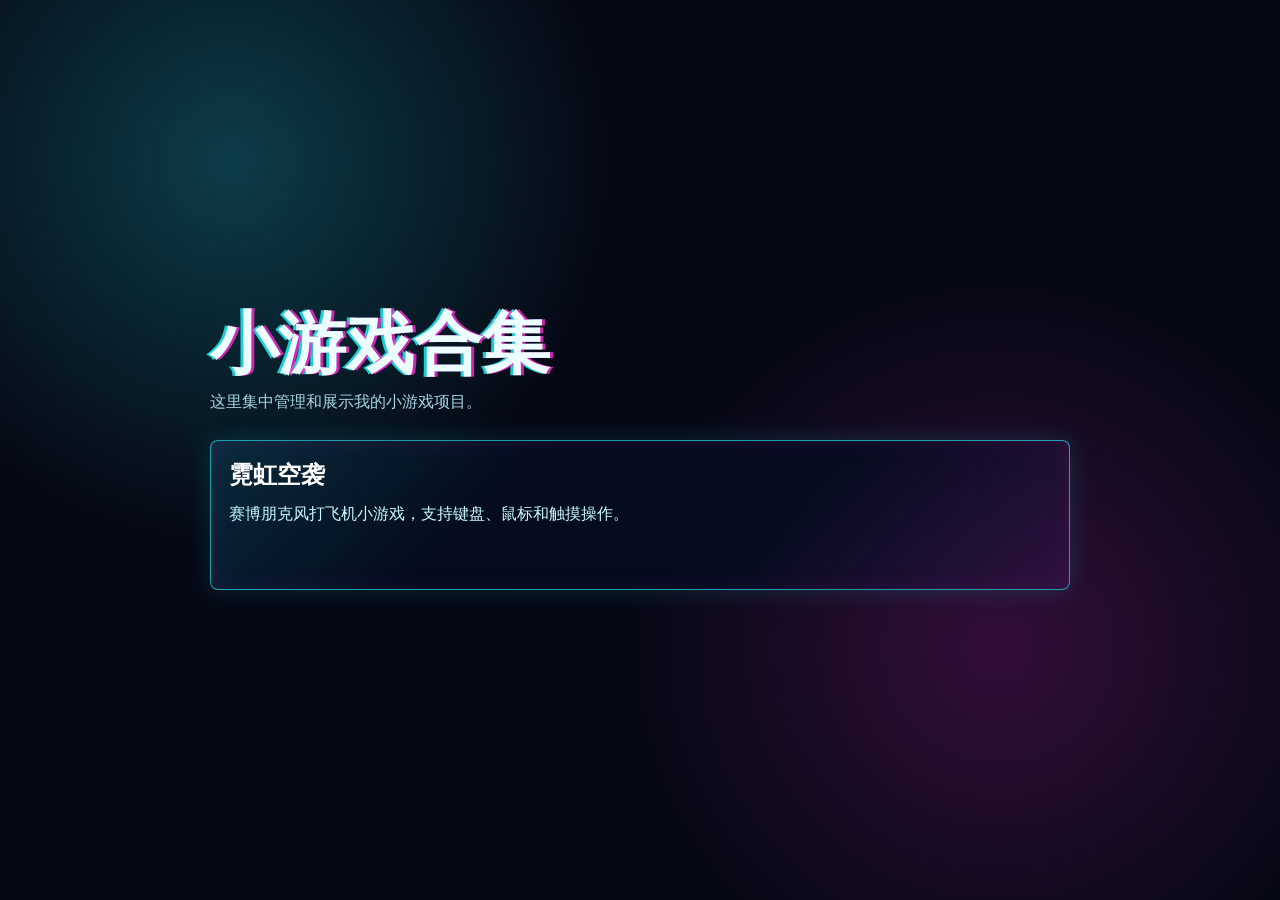
==== index.html @ 35bf324a "Add mini games landing page" ====
<!doctype html>
<html lang="zh-CN">
  <head>
    <meta charset="UTF-8" />
    <meta name="viewport" content="width=device-width, initial-scale=1.0" />
    <title>小游戏合集</title>
    <style>
      :root {
        color-scheme: dark;
        font-family: Inter, ui-sans-serif, system-ui, -apple-system, BlinkMacSystemFont, "Segoe UI", sans-serif;
        background: #050814;
        color: #ecfeff;
      }
      * { box-sizing: border-box; }
      body {
        margin: 0;
        min-height: 100vh;
        display: grid;
        place-items: center;
        padding: 24px;
        background:
          radial-gradient(circle at 18% 18%, rgba(36, 247, 255, 0.22), transparent 30%),
          radial-gradient(circle at 78% 72%, rgba(255, 43, 214, 0.18), transparent 32%),
          #050814;
      }
      main {
        width: min(100%, 860px);
      }
      h1 {
        margin: 0 0 10px;
        font-size: clamp(36px, 7vw, 68px);
        line-height: 1;
        text-shadow: 3px 0 0 rgba(255, 43, 214, 0.8), -3px 0 0 rgba(36, 247, 255, 0.8);
      }
      p {
        margin: 0 0 24px;
        color: #a9d5e4;
        line-height: 1.7;
      }
      .grid {
        display: grid;
        grid-template-columns: repeat(auto-fit, minmax(240px, 1fr));
        gap: 16px;
      }
      a {
        display: block;
        min-height: 150px;
        padding: 18px;
        border: 1px solid rgba(36, 247, 255, 0.62);
        border-radius: 8px;
        color: inherit;
        text-decoration: none;
        background:
          linear-gradient(135deg, rgba(36, 247, 255, 0.12), transparent 34%),
          linear-gradient(315deg, rgba(255, 43, 214, 0.14), transparent 34%),
          rgba(5, 14, 34, 0.82);
        box-shadow: 0 0 26px rgba(36, 247, 255, 0.14), inset 0 0 24px rgba(255, 43, 214, 0.08);
      }
      a:hover {
        border-color: #ff2bd6;
        transform: translateY(-2px);
      }
      strong {
        display: block;
        margin-bottom: 10px;
        font-size: 24px;
        color: #fff;
      }
      span {
        color: #c9fbff;
        line-height: 1.6;
      }
    </style>
  </head>
  <body>
    <main>
      <h1>小游戏合集</h1>
      <p>这里集中管理和展示我的小游戏项目。</p>
      <div class="grid">
        <a href="./game1/">
          <strong>霓虹空袭</strong>
          <span>赛博朋克风打飞机小游戏，支持键盘、鼠标和触摸操作。</span>
        </a>
      </div>
    </main>
  </body>
</html>
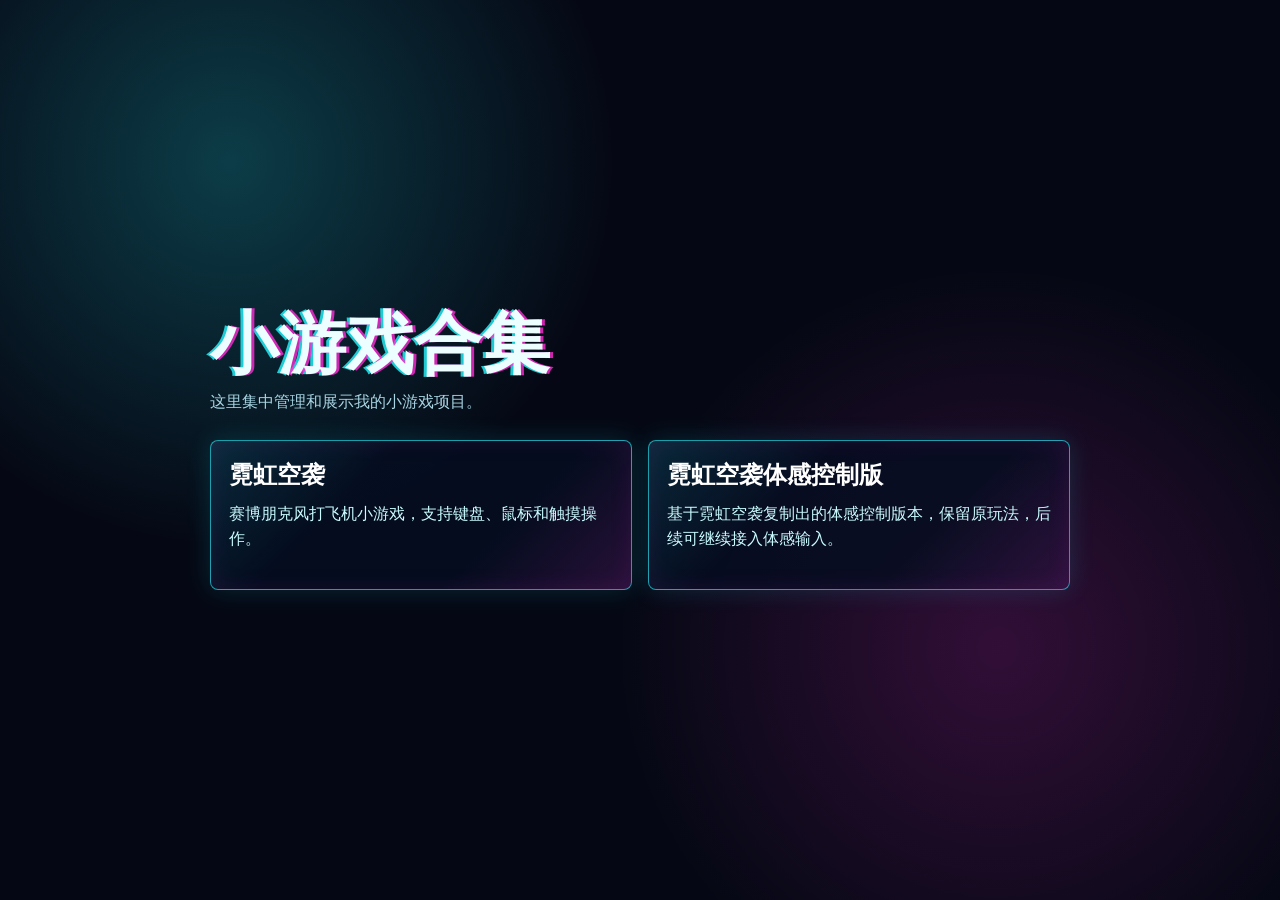
==== commit 534775d5: "Add motion control edition game" ====
--- a/index.html
+++ b/index.html
@@ -81,6 +81,10 @@
           <strong>霓虹空袭</strong>
           <span>赛博朋克风打飞机小游戏，支持键盘、鼠标和触摸操作。</span>
         </a>
+        <a href="./game2/">
+          <strong>霓虹空袭体感控制版</strong>
+          <span>基于霓虹空袭复制出的体感控制版本，保留原玩法，后续可继续接入体感输入。</span>
+        </a>
       </div>
     </main>
   </body>
